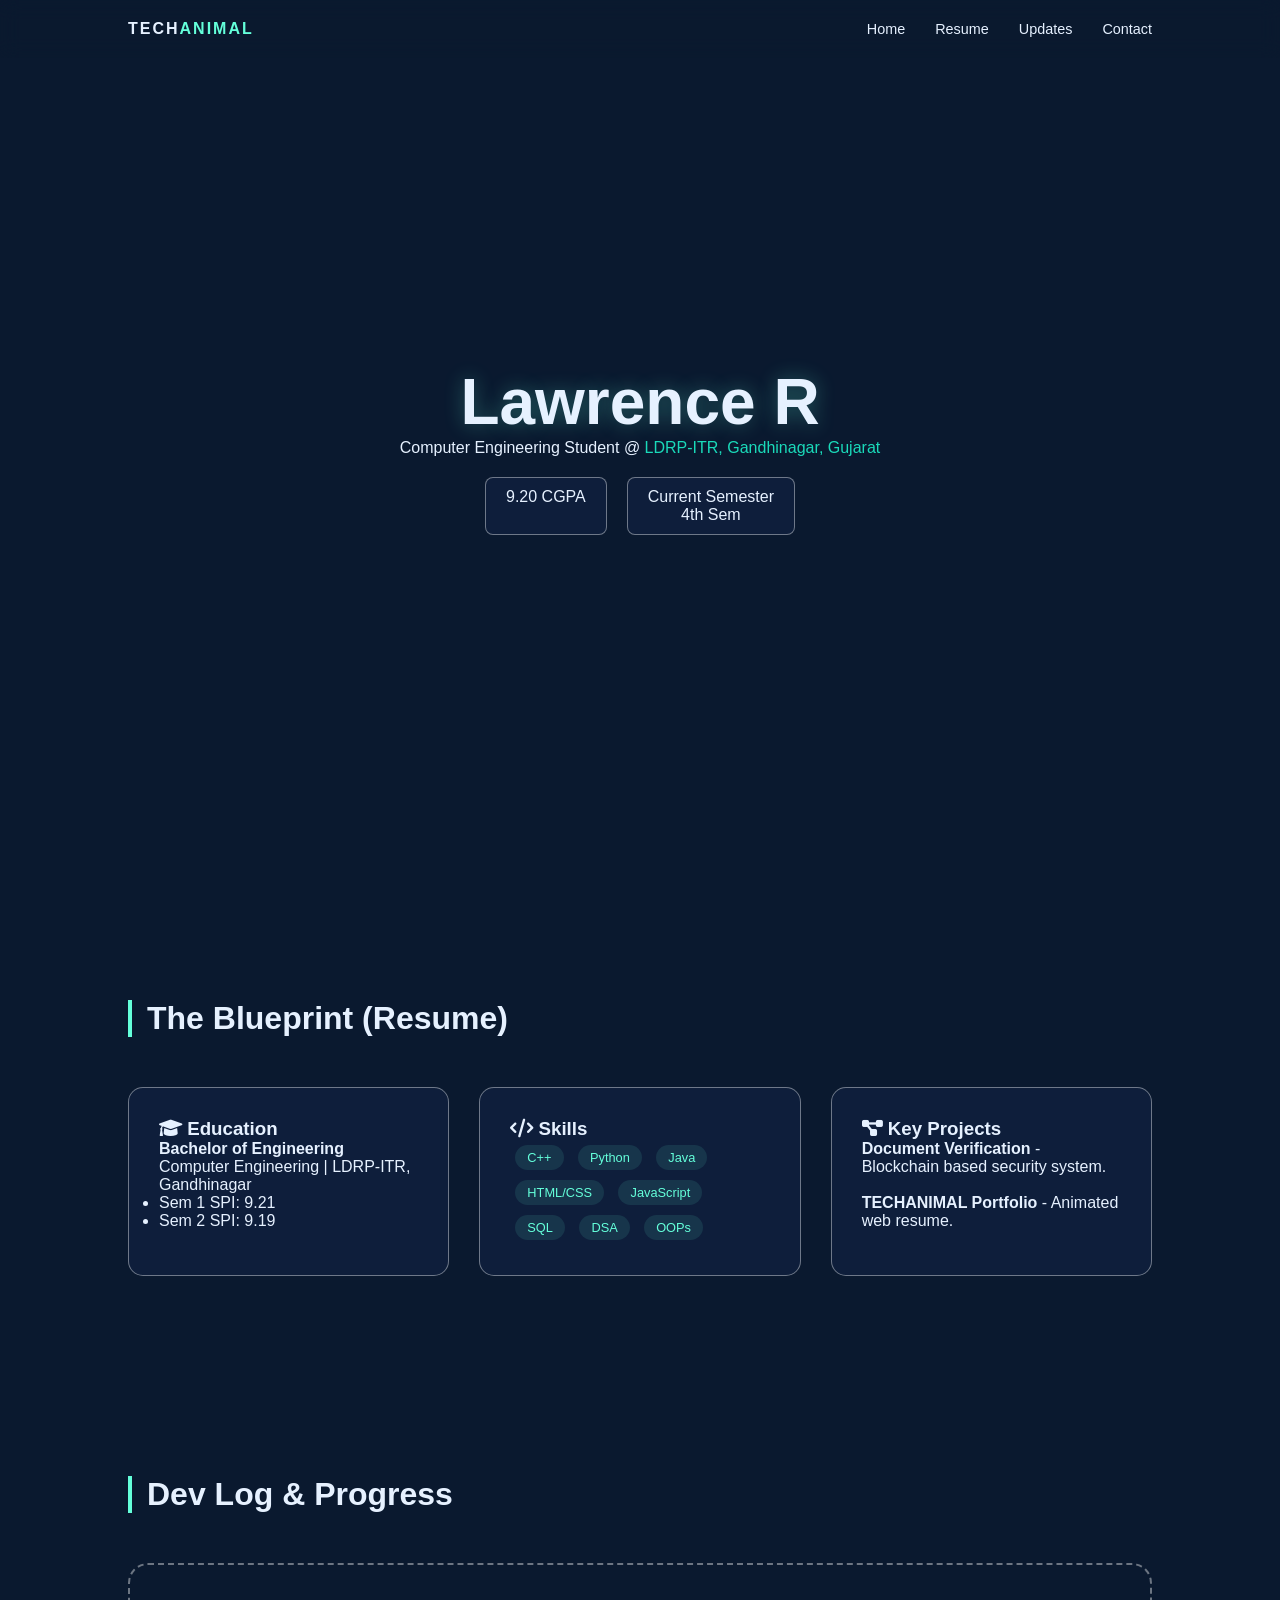
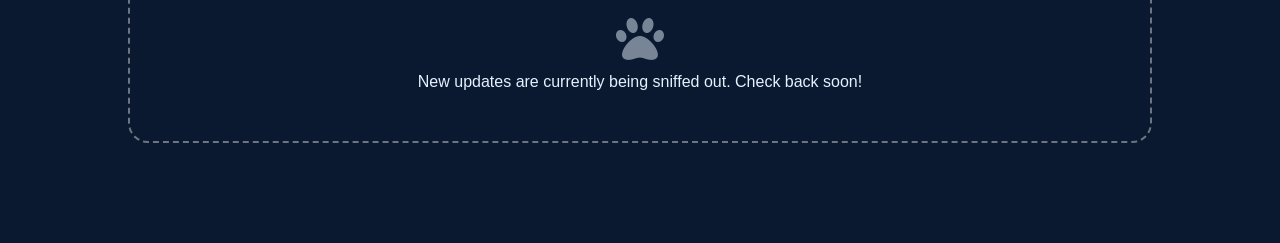
==== index.html @ 478d12ad "Add files via upload" ====
<!DOCTYPE html>
<html lang="en">
<head>
    <meta charset="UTF-8">
    <meta name="viewport" content="width=device-width, initial-scale=1.0">
    <title>Lawrence . R | Tech animal</title>
    <link rel="stylesheet" href="style.css">
    <link rel="stylesheet" href="https://cdnjs.cloudflare.com/ajax/libs/font-awesome/6.0.0/css/all.min.css">
</head>
<body>

    <div id="loader">
        <div class="dog-spinner">
            <i class="fas fa-dog"></i>
        </div>
        <p>TECH ANIMAL is fetching the data...</p>
    </div>

    <nav>
        <div class="logo">TECH<span>ANIMAL</span></div>
        <ul>
            <li><a href="#home">Home</a></li>
            <li><a href="#resume">Resume</a></li>
            <li><a href="#updates">Updates</a></li>
            <li><a href="#contact">Contact</a></li>
        </ul>
    </nav>

    <header id="home">
        <div class="hero-content">
            <h1 class="glow-text">Lawrence R</h1>
            <p>Computer Engineering Student @ 
                <a href="https://ldrp.ac.in" target="_blank">LDRP-ITR, Gandhinagar, Gujarat</a>
            </p>
            <div class="stats-container">
                <div class="stat-box"><span>9.20</span> CGPA</div>
                <div class="stat-box"><span>Current Semester</span><br> 4th Sem</div>
            </div>
        </div>
    </header>

    <section id="resume">
        <h2 class="section-title">The Blueprint (Resume)</h2>
        <div class="resume-grid">
            <div class="resume-card">
                <h3><i class="fas fa-graduation-cap"></i> Education</h3>
                <p><strong>Bachelor of Engineering</strong></p>
                <p>Computer Engineering | LDRP-ITR, Gandhinagar</p>
                <ul>
                    <li>Sem 1 SPI: 9.21</li>
                    <li>Sem 2 SPI: 9.19</li>
                </ul>
            </div>

            <div class="resume-card">
                <h3><i class="fas fa-code"></i> Skills</h3>
                <div class="skill-tags">
                    <span>C++</span> <span>Python</span> <span>Java</span> 
                    <span>HTML/CSS</span> <span>JavaScript</span> <span>SQL</span>
                    <span>DSA</span> <span>OOPs</span>
                </div>
            </div>

            <div class="resume-card">
                <h3><i class="fas fa-project-diagram"></i> Key Projects</h3>
                <p><strong>Document Verification</strong> - Blockchain based security system.</p><br>
                <p><strong>TECHANIMAL Portfolio</strong> - Animated web resume.</p>
            </div>
        </div>
    </section>

    <section id="updates">
        <h2 class="section-title">Dev Log & Progress</h2>
        <div class="update-timeline">
            <div class="empty-state">
                <i class="fas fa-paw"></i>
                <p>New updates are currently being sniffed out. Check back soon!</p>
            </div>
        </div>
    </section>

    <script src="script.js"></script>
</body>
</html>
---- style.css ----
:root {
    --bg-color: #0a192f;
    --card-bg: rgba(16, 33, 65, 0.7);
    --accent-blue: #64ffda;
    --border-glow: rgba(255, 255, 255, 0.4);
    --text-color: #e6f1ff;
}

* {
    margin: 0;
    padding: 0;
    box-sizing: border-box;
    font-family: 'Inter', sans-serif;
    scroll-behavior: smooth;
}

body {
    background-color: var(--bg-color);
    color: var(--text-color);
    overflow-x: hidden;
}

/* Loading Animation */
#loader {
    position: fixed;
    height: 100vh;
    width: 100%;
    background: var(--bg-color);
    z-index: 9999;
    display: flex;
    flex-direction: column;
    justify-content: center;
    align-items: center;
}

.dog-spinner {
    font-size: 50px;
    color: var(--accent-blue);
    animation: bounce 0.6s infinite alternate;
}

@keyframes bounce {
    from { transform: translateY(0); }
    to { transform: translateY(-20px); }
}

a {
    text-decoration : none;
    color :rgb(26, 218, 186)
}

/* Navigation */
nav {
    display: flex;
    justify-content: space-between;
    padding: 20px 10%;
    background: rgba(10, 25, 47, 0.8);
    backdrop-filter: blur(10px);
    position: fixed;
    width: 100%;
    z-index: 100;
}

.logo {
    font-weight: 800;
    letter-spacing: 2px;
}

.logo span { color: var(--accent-blue); }

nav ul { display: flex; list-style: none; }
nav ul li { margin-left: 30px; }
nav ul li a { 
    text-decoration: none; 
    color: var(--text-color); 
    font-size: 0.9rem;
    transition: 0.3s;
}

nav ul li a:hover { color: var(--accent-blue); }

/* Hero Section */
header {
    height: 100vh;
    display: flex;
    justify-content: center;
    align-items: center;
    text-align: center;
}

.glow-text {
    font-size: 4rem;
    text-shadow: 0 0 20px rgba(100, 255, 218, 0.3);
}

.stats-container {
    display: flex;
    justify-content: center;
    gap: 20px;
    margin-top: 20px;
}

.stat-box {
    border: 1px solid var(--border-glow);
    padding: 10px 20px;
    border-radius: 8px;
    background: var(--card-bg);
}

/* Sections */
section {
    padding: 100px 10%;
}

.section-title {
    margin-bottom: 50px;
    font-size: 2rem;
    border-left: 4px solid var(--accent-blue);
    padding-left: 15px;
}

/* Resume Cards */
.resume-grid {
    display: grid;
    grid-template-columns: repeat(auto-fit, minmax(300px, 1fr));
    gap: 30px;
}

.resume-card {
    background: var(--card-bg);
    border: 1px solid var(--border-glow);
    padding: 30px;
    border-radius: 15px;
    transition: transform 0.3s ease, box-shadow 0.3s ease;
}

.resume-card:hover {
    transform: translateY(-10px);
    box-shadow: 0 0 20px rgba(255, 255, 255, 0.1);
    border-color: white;
}

.skill-tags span {
    display: inline-block;
    background: rgba(100, 255, 218, 0.1);
    color: var(--accent-blue);
    padding: 5px 12px;
    border-radius: 20px;
    margin: 5px;
    font-size: 0.8rem;
}

/* Empty State Updates */
.empty-state {
    text-align: center;
    padding: 50px;
    border: 2px dashed var(--border-glow);
    border-radius: 20px;
}

.empty-state i {
    font-size: 3rem;
    margin-bottom: 10px;
    opacity: 0.5;
}
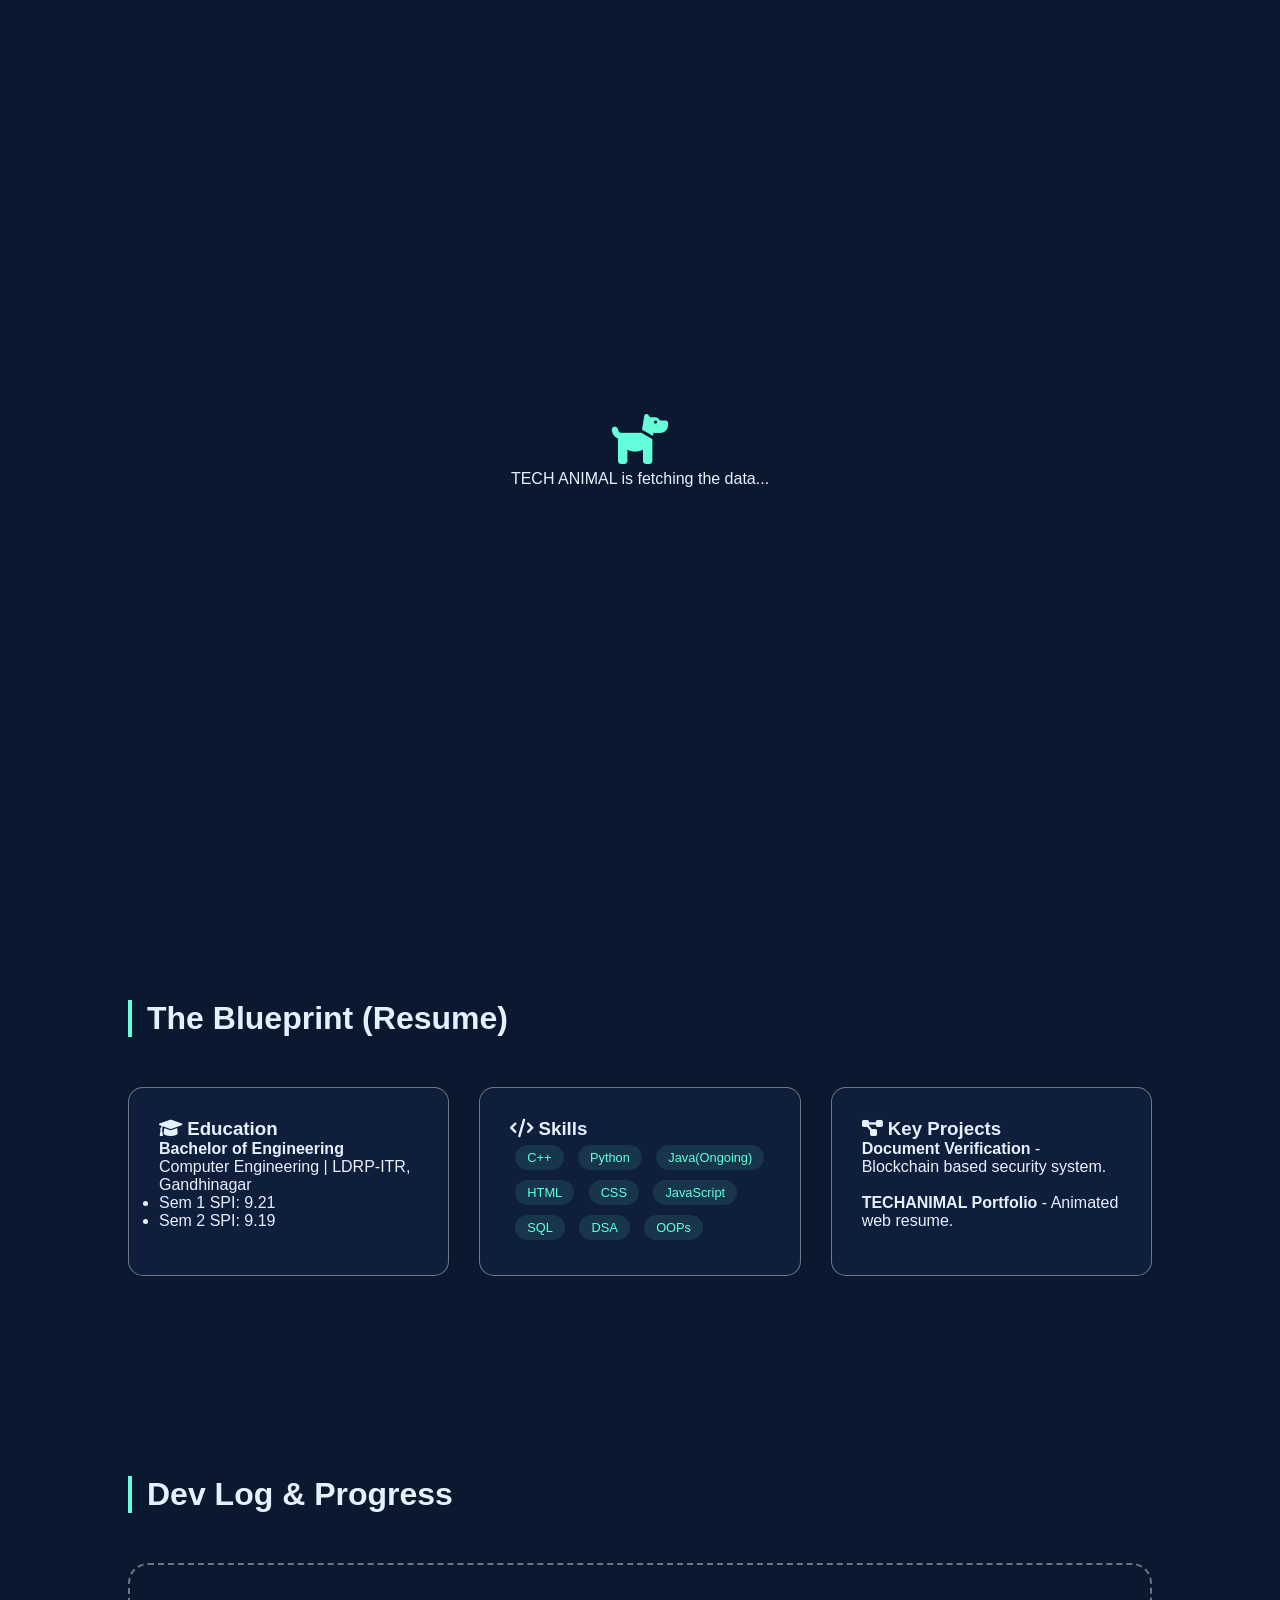
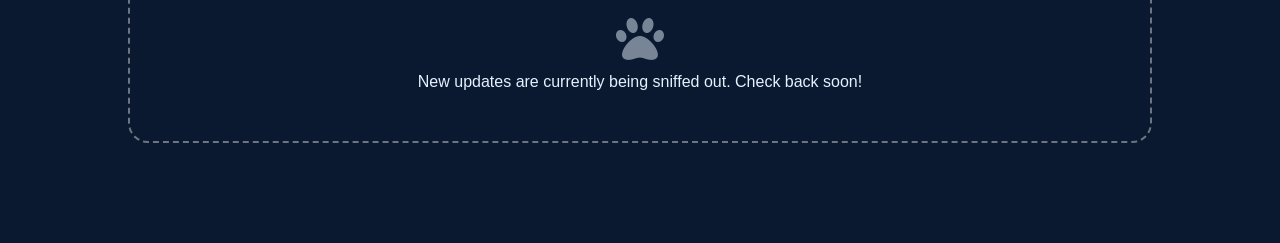
==== commit 0d73cbed: "Fix HTML encoding issues in index.html" ====
--- a/index.html
+++ b/index.html
@@ -55,8 +55,8 @@
             <div class="resume-card">
                 <h3><i class="fas fa-code"></i> Skills</h3>
                 <div class="skill-tags">
-                    <span>C++</span> <span>Python</span> <span>Java</span> 
-                    <span>HTML/CSS</span> <span>JavaScript</span> <span>SQL</span>
+                    <span>C++</span> <span>Python</span> <span>Java(Ongoing)</span> 
+                    <span>HTML</span> <span>CSS</span> <span>JavaScript</span> <span>SQL</span>
                     <span>DSA</span> <span>OOPs</span>
                 </div>
             </div>
@@ -81,4 +81,4 @@
 
     <script src="script.js"></script>
 </body>
-</html>+</html>
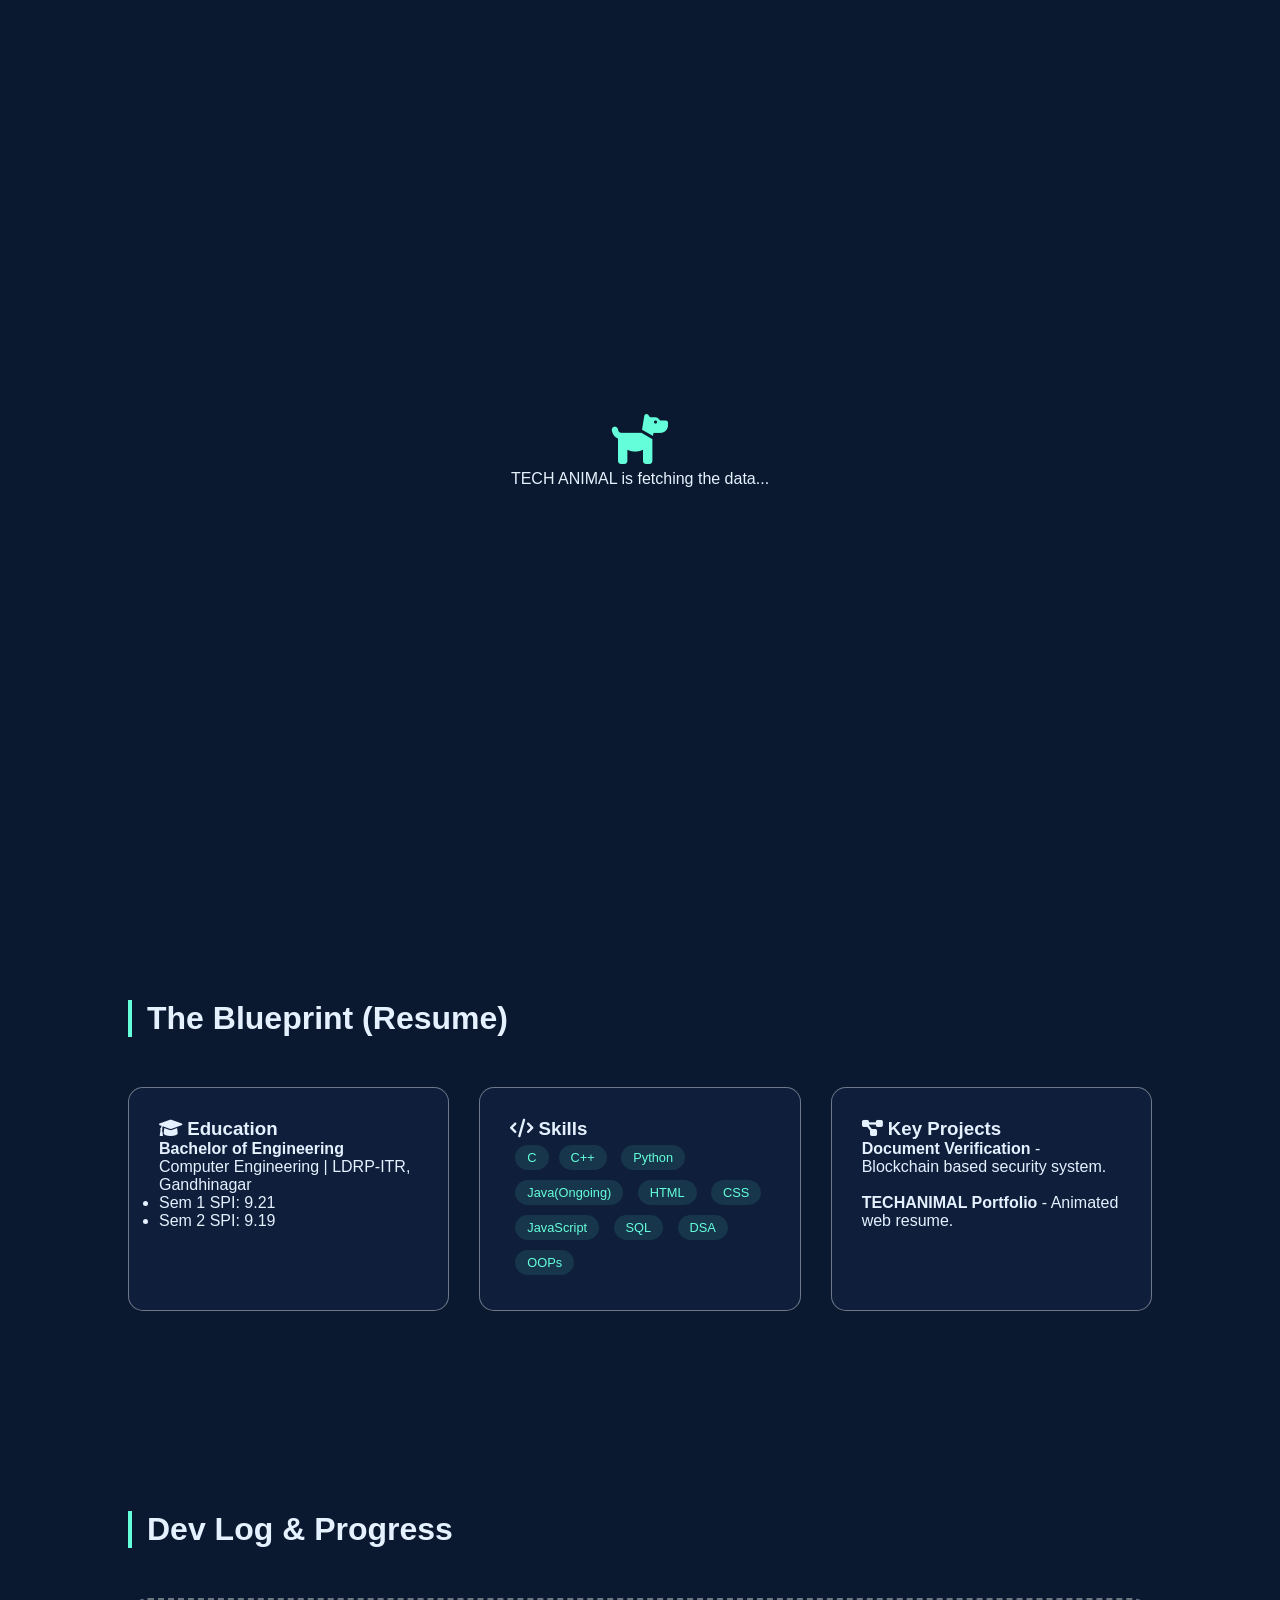
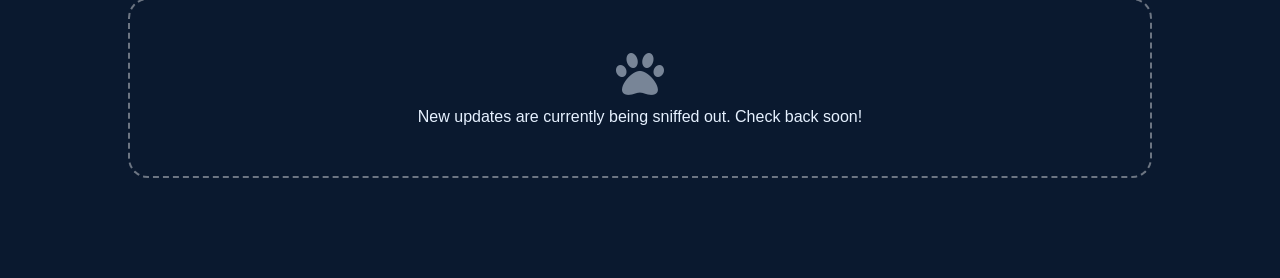
==== commit 99b2b3b8: "Fix HTML encoding issues in index.html" ====
--- a/index.html
+++ b/index.html
@@ -55,7 +55,7 @@
             <div class="resume-card">
                 <h3><i class="fas fa-code"></i> Skills</h3>
                 <div class="skill-tags">
-                    <span>C++</span> <span>Python</span> <span>Java(Ongoing)</span> 
+                    <span>C</span><span>C++</span> <span>Python</span> <span>Java(Ongoing)</span> 
                     <span>HTML</span> <span>CSS</span> <span>JavaScript</span> <span>SQL</span>
                     <span>DSA</span> <span>OOPs</span>
                 </div>
@@ -82,3 +82,4 @@
     <script src="script.js"></script>
 </body>
 </html>
+
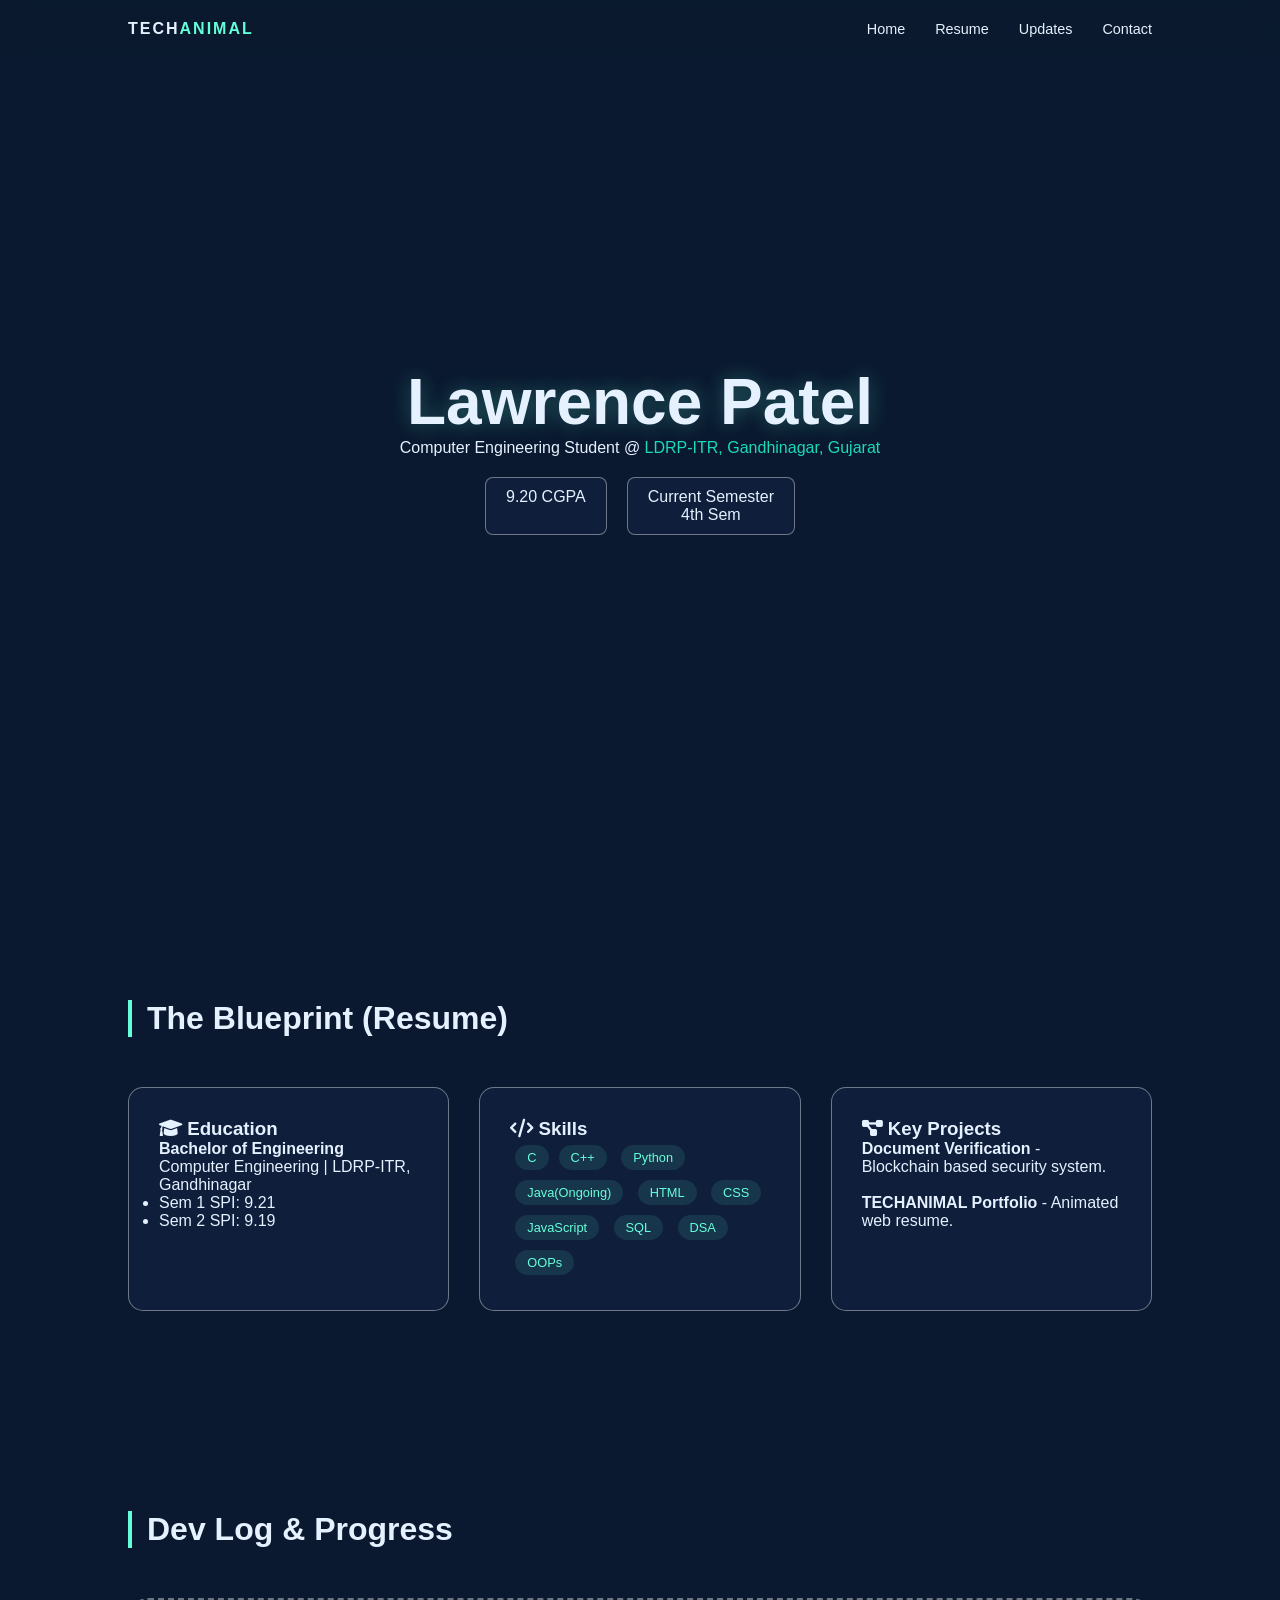
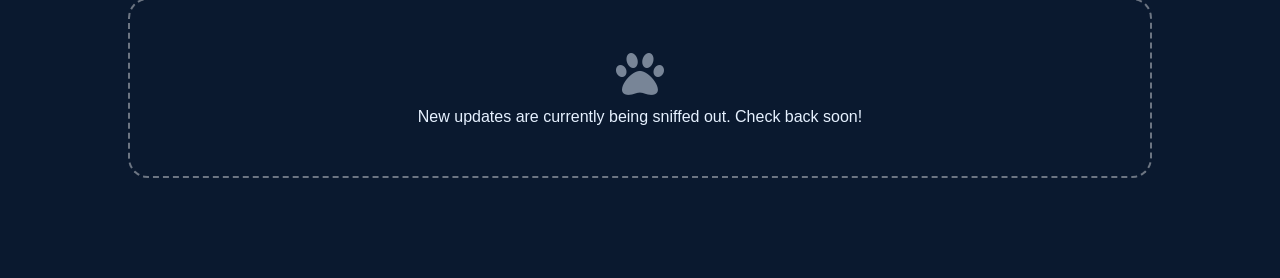
==== commit eda91e71: "Update name from 'Lawrence R' to 'Lawrence Patel'" ====
--- a/index.html
+++ b/index.html
@@ -3,7 +3,7 @@
 <head>
     <meta charset="UTF-8">
     <meta name="viewport" content="width=device-width, initial-scale=1.0">
-    <title>Lawrence . R | Tech animal</title>
+    <title>Lawrence Patel | Tech animal</title>
     <link rel="stylesheet" href="style.css">
     <link rel="stylesheet" href="https://cdnjs.cloudflare.com/ajax/libs/font-awesome/6.0.0/css/all.min.css">
 </head>
@@ -28,7 +28,7 @@
 
     <header id="home">
         <div class="hero-content">
-            <h1 class="glow-text">Lawrence R</h1>
+            <h1 class="glow-text">Lawrence Patel</h1>
             <p>Computer Engineering Student @ 
                 <a href="https://ldrp.ac.in" target="_blank">LDRP-ITR, Gandhinagar, Gujarat</a>
             </p>
@@ -83,3 +83,4 @@
 </body>
 </html>
 
+
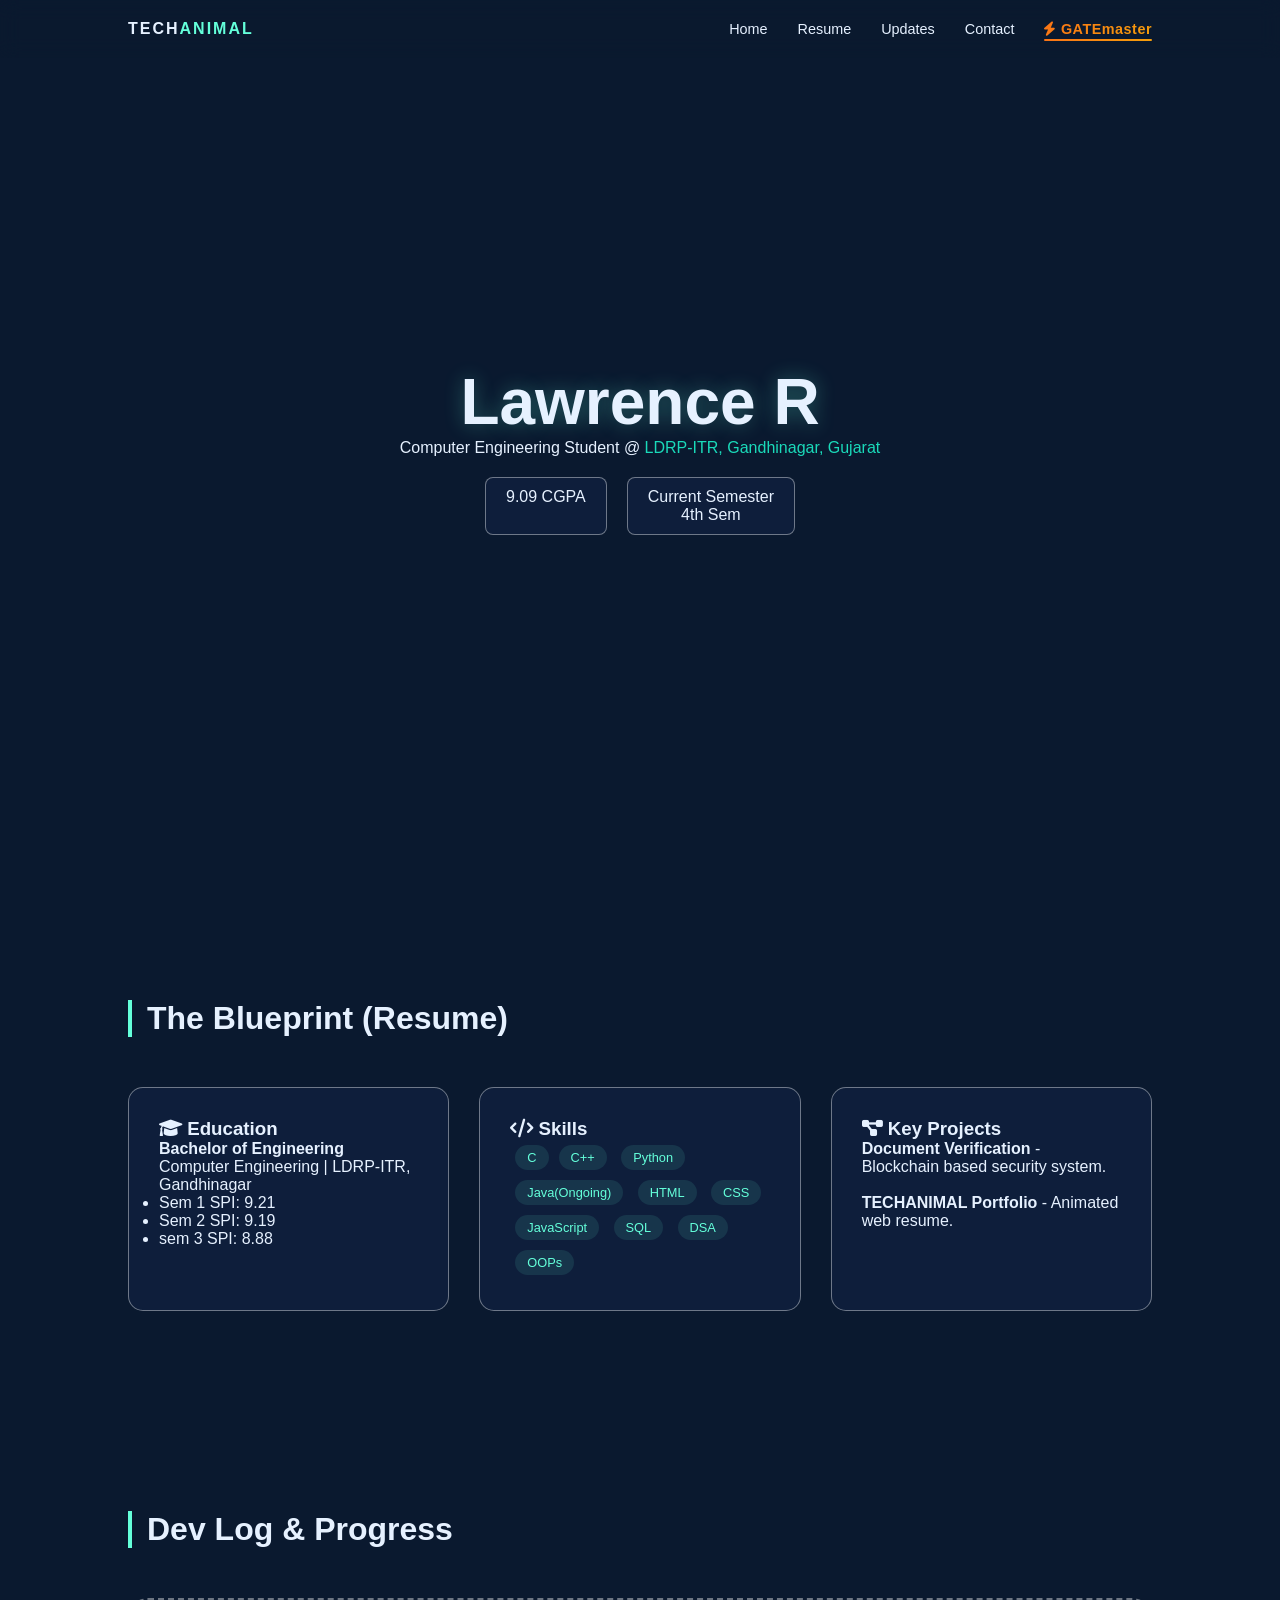
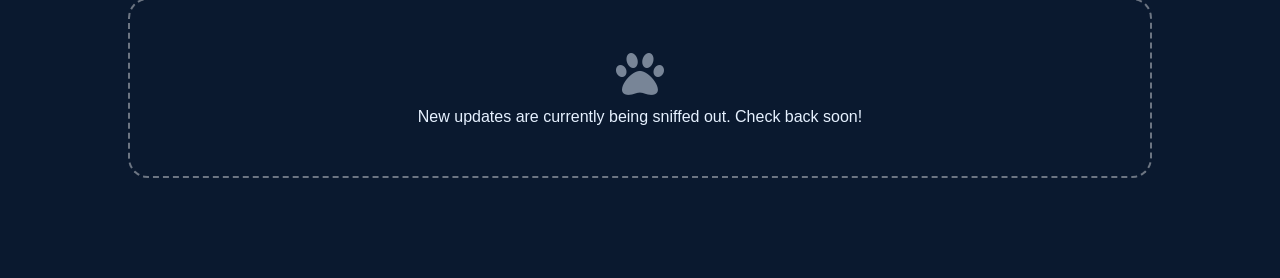
==== commit 7da232ac: "Add files via upload" ====
--- a/index.html
+++ b/index.html
@@ -1,12 +1,41 @@
 <!DOCTYPE html>
 <html lang="en">
+
 <head>
     <meta charset="UTF-8">
     <meta name="viewport" content="width=device-width, initial-scale=1.0">
-    <title>Lawrence Patel | Tech animal</title>
+    <title>Lawrence . R | Tech animal</title>
     <link rel="stylesheet" href="style.css">
     <link rel="stylesheet" href="https://cdnjs.cloudflare.com/ajax/libs/font-awesome/6.0.0/css/all.min.css">
+    <style>
+        .gatemaster-link {
+            background: linear-gradient(135deg, #f97316, #f59e0b);
+            -webkit-background-clip: text;
+            -webkit-text-fill-color: transparent;
+            background-clip: text;
+            font-weight: 700 !important;
+            letter-spacing: 0.5px;
+            position: relative;
+        }
+
+        .gatemaster-link::after {
+            content: '';
+            position: absolute;
+            bottom: -4px;
+            left: 0;
+            width: 100%;
+            height: 2px;
+            background: linear-gradient(135deg, #f97316, #f59e0b);
+            border-radius: 2px;
+        }
+
+        nav ul li a.gatemaster-link:hover {
+            -webkit-text-fill-color: transparent;
+            opacity: 0.8;
+        }
+    </style>
 </head>
+
 <body>
 
     <div id="loader">
@@ -23,17 +52,19 @@
             <li><a href="#resume">Resume</a></li>
             <li><a href="#updates">Updates</a></li>
             <li><a href="#contact">Contact</a></li>
+            <li><a href="gatemaster.html" class="gatemaster-link" target="_blank"><i class="fas fa-bolt"
+                        style="margin-right:5px;"></i>GATEmaster</a></li>
         </ul>
     </nav>
 
     <header id="home">
         <div class="hero-content">
-            <h1 class="glow-text">Lawrence Patel</h1>
-            <p>Computer Engineering Student @ 
+            <h1 class="glow-text">Lawrence R</h1>
+            <p>Computer Engineering Student @
                 <a href="https://ldrp.ac.in" target="_blank">LDRP-ITR, Gandhinagar, Gujarat</a>
             </p>
             <div class="stats-container">
-                <div class="stat-box"><span>9.20</span> CGPA</div>
+                <div class="stat-box"><span>9.09</span> CGPA</div>
                 <div class="stat-box"><span>Current Semester</span><br> 4th Sem</div>
             </div>
         </div>
@@ -49,13 +80,14 @@
                 <ul>
                     <li>Sem 1 SPI: 9.21</li>
                     <li>Sem 2 SPI: 9.19</li>
+                    <li>sem 3 SPI: 8.88</li>
                 </ul>
             </div>
 
             <div class="resume-card">
                 <h3><i class="fas fa-code"></i> Skills</h3>
                 <div class="skill-tags">
-                    <span>C</span><span>C++</span> <span>Python</span> <span>Java(Ongoing)</span> 
+                    <span>C</span><span>C++</span> <span>Python</span> <span>Java(Ongoing)</span>
                     <span>HTML</span> <span>CSS</span> <span>JavaScript</span> <span>SQL</span>
                     <span>DSA</span> <span>OOPs</span>
                 </div>
@@ -81,6 +113,5 @@
 
     <script src="script.js"></script>
 </body>
-</html>
 
-
+</html>
